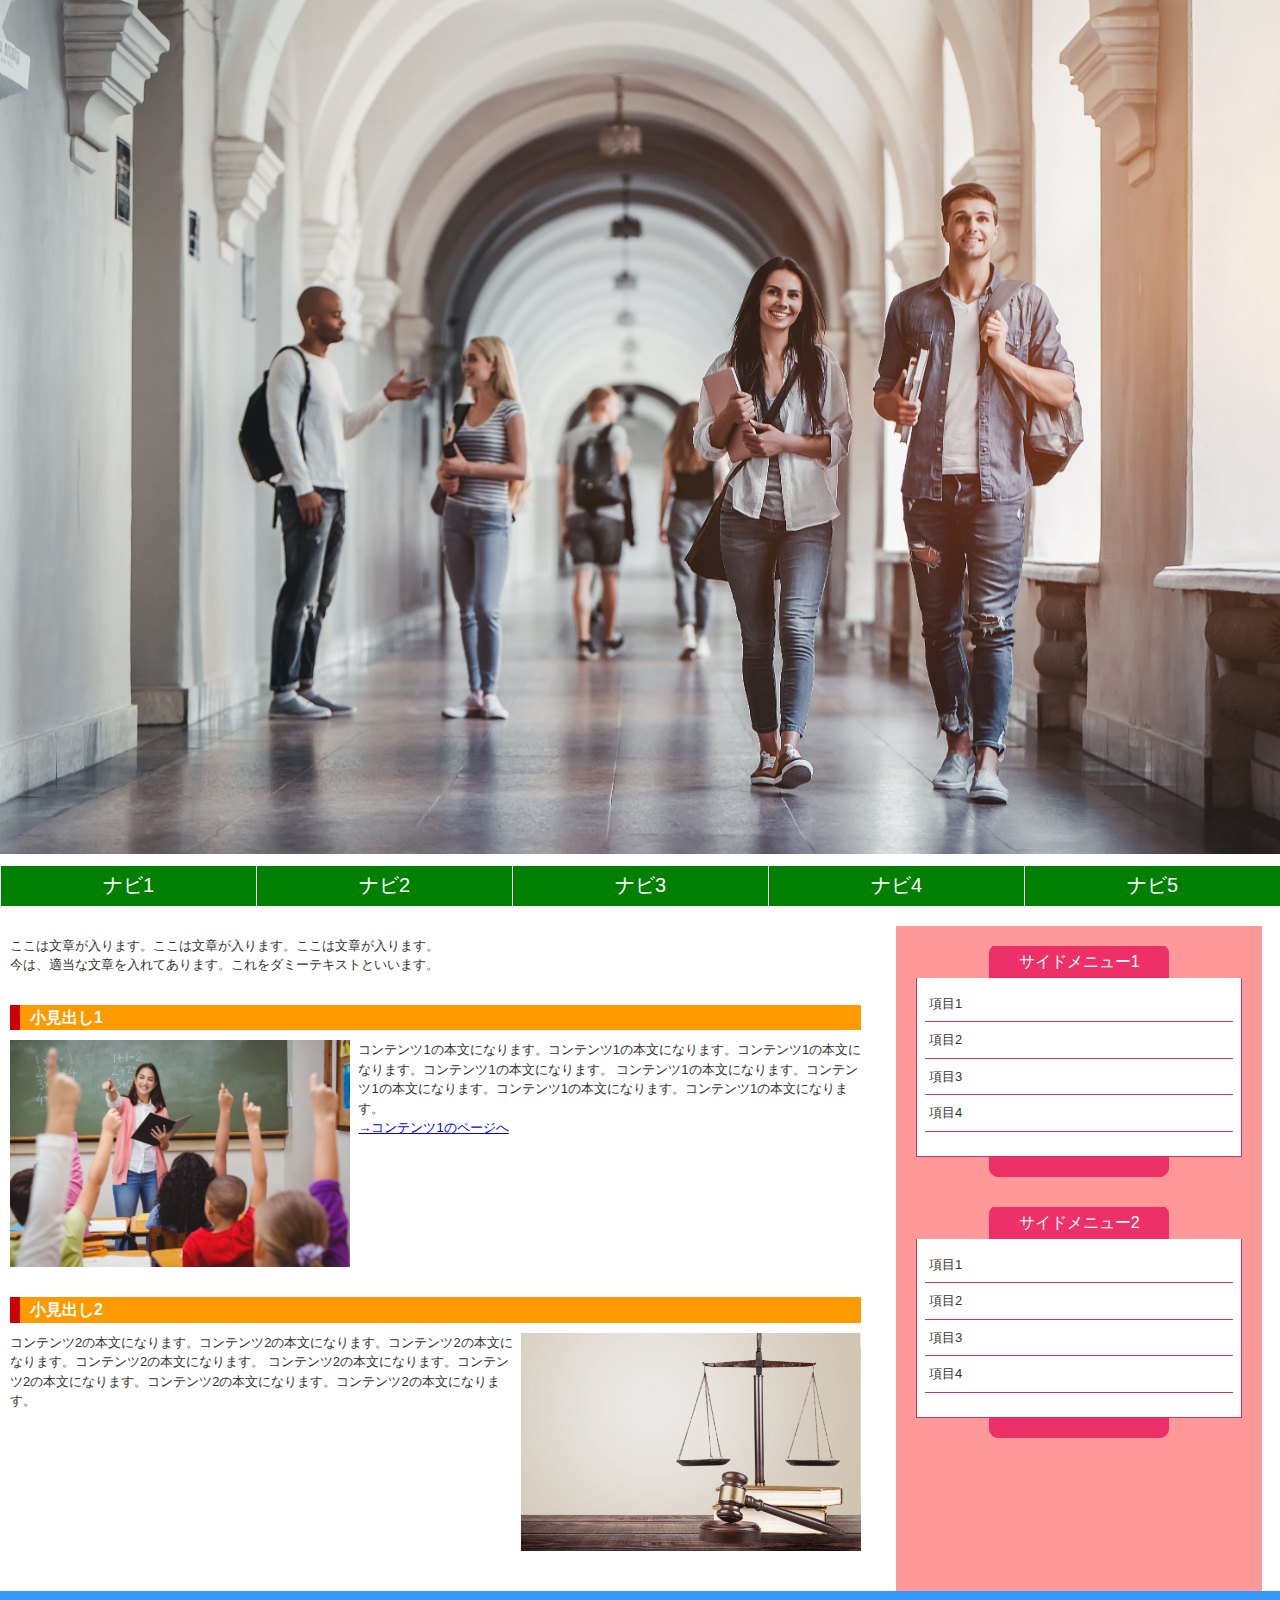
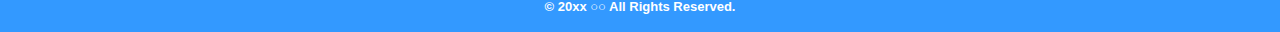
==== index.html @ 09213317 "Rename a file 'index.html'" ====
<!DOCTYPE html>  
<html lang="ja">
    <head>
        <meta charset="UTF-8">
        <title>HTML/CSSの学習</title>
        <link rel="stylesheet" href="stylesheet.css">
    </head>
    <body>
        <div id="header">
            <h1><a href="index.html"><img id="corridor" src="images/corridor.jpg" alt="大学の廊下" /></a></h1>
        </div>
        <div id="wrapper">
            <div id="nav">
                <ul>
                    <li><a href="home.html">ナビ1</a></li>
                    <li><a href="#">ナビ2</a></li>
                    <li><a href="#">ナビ3</a></li>
                    <li><a href="#">ナビ4</a></li>
                    <li><a href="#">ナビ5</a></li>
                </ul>
            </div>
            <div id="container">
                <div id="main">
                    <div class="post">
                        <p>ここは文章が入ります。ここは文章が入ります。ここは文章が入ります。<br />今は、適当な文章を入れてあります。これをダミーテキストといいます。</p>
                    </div>
                    <div class="post clearfix">
                        <h2>小見出し1</h2>
                        <img class="left" src="images/classroom.jpg" alt="授業風景" />
                        <p>
                            コンテンツ1の本文になります。コンテンツ1の本文になります。コンテンツ1の本文になります。コンテンツ1の本文になります。
                            コンテンツ1の本文になります。コンテンツ1の本文になります。コンテンツ1の本文になります。コンテンツ1の本文になります。
                        </p>
                        <p><a href="#">→コンテンツ1のページへ</a></p>
                    </div>
                    <div class="post clearfix">
                        <h2>小見出し2</h2>
                        <img class="right" src="images/scale.jpg" alt="天秤" />
                        <p>
                            コンテンツ2の本文になります。コンテンツ2の本文になります。コンテンツ2の本文になります。コンテンツ2の本文になります。
                            コンテンツ2の本文になります。コンテンツ2の本文になります。コンテンツ2の本文になります。コンテンツ2の本文になります。
                        </p>
                    </div>
                </div>
                <div id="side">
                    <div class="box">
                        <h2>サイドメニュー1</h2>
                        <div class="boxBody">
                            <ul>
                                <li>項目1</li>
                                <li>項目2</li>
                                <li>項目3</li>
                                <li>項目4</li>
                            </ul>
                        </div>
                    </div>
                    <div class="box">
                        <h2>サイドメニュー2</h2>
                        <div class="boxBody">
                            <ul>
                                <li>項目1</li>
                                <li>項目2</li>
                                <li>項目3</li>
                                <li>項目4</li>
                            </ul>
                        </div>
                    </div>
                </div>
            </div>
        </div>
        <div id="footer">
            <p>&copy; 20xx ○○ All Rights Reserved.</p>
        </div>
    </body>
</html>
---- stylesheet.css ----
@charset "utf-8";

body {
	margin: 0;
	padding: 0;
	font-family: "ヒラギノ角ゴ Pro W3", "Hiragino Kaku Gothic Pro", "メイリオ", Meiryo, Osaka, "ＭＳ Ｐゴシック", "MS PGothic", sans-serif;
	color: #333;
	font-size: 13px;
	line-height: 150%;
}

/* -------------------- wrapper -------------------- */
#wrapper {
	width: 100%;
	margin: auto;
	padding: 0px;
	border: 0px;
	background-color: #FFF;	
	top: 10px;
	position: relative;
}

/* -------------------- header -------------------- */
#header {
	width: 100%;
}
#header h1 {
	margin: 0;
	padding: 0;
}

#corridor {
	width: 100%;
	height: auto;
}

/* -------------------- footer -------------------- */
#footer {
	clear: both;
	width: 100%;
	padding: 3px 0 3px 0;
	background: #39F;
	color: #FFF;
	font-weight: bold;
	text-align: center;
}

/* -------------------- nav -------------------- */
#nav {
	width: 100%;
}
#nav ul {
	display: flex;
	margin: 0;
	padding: 0;
	list-style-type: none;
}
#nav ul li {
	width: 20%;
	text-align: center;
}
#nav ul li a {
	display: block;
	height: 20px;
	margin: 0;
	padding: 10px;
	color: #FFF;
	font-size: 20px;
	text-decoration: none;
	background-color: green;
    border-left: 1px solid white;
}

#nav ul li a:hover {
	filter: drop-shadow(10px 10px 10px black);
}

/* -------------------- container -------------------- */
#container {
	width: 100%;
	margin: auto ;
	padding-top: 20px;
	clear: both;
	display: grid;
	grid-template-columns: 70vw 30vw;
}
/* -------------------- main -------------------- */
#main {
	width: 95%;
	padding: 10px 30px 10px 10px;
}
#main h2 {
	margin: 0 0 10px 0;
	padding: 3px 10px 3px 10px;
	color: #FFF;
	font-size: 16px;
	border-left: solid 10px #C00;
	background: #F90 url(../images/main_h2.jpg) right top repeat-y;
}
#main p {
	margin: 0;
	padding: 0;
}
#main .post {
	margin: 0 0 30px 0;
}

#main .post img.right {
	margin: 0 0 0 8px;
}
#main .post img.left {
	margin: 0 8px 0 0;
}

.right {
	float: right;
	width: 40%;
	height: auto;
}
.left {
	float: left;
	width: 40%;
	height: auto;
}

/* -------------------- clearfix -------------------- */
.clearfix {
	zoom: 1;
}
.clearfix:after{
	content: ""; 
	display: block; 
	clear: both;
}

/* -------------------- side -------------------- */
#side {
	width: 85%;
	padding: 20px;
	background-color: #F99;
}
#side .box {
	margin: 0 auto 30px auto;
	padding: 0 0 20px 0;
	background: url(images/side_box.png) bottom no-repeat;
}
#side .box h2 {
	margin: 0;
	padding: 8px;
	text-align: center;
	color: #fff;
	font-size: 16px;
	line-height: 16px;
	font-weight: normal;
	background: url(images/side_box_h2.png) center no-repeat;
}
#side .box .boxBody {
	padding: 8px;
	border-right: solid 1px #C36;
	border-bottom: solid 1px #C36;
	border-left: solid 1px #C36;
	background: #fff;
}
#side .box .boxBody ul {
	margin: 0 0 16px 0;
	padding: 0;
}
#side .box .boxBody ul li {
	padding: 8px 0 8px 4px;
	list-style: none;
	border-bottom: solid 1px #C36;
}

#side .box .boxBody ul li:hover {
	padding: 8px 0 8px 4px;
	list-style: none;
	border-bottom: solid 1px #C36;
	box-shadow: 0px 4px 4px rgba(0, 0, 0, 0.3);
}
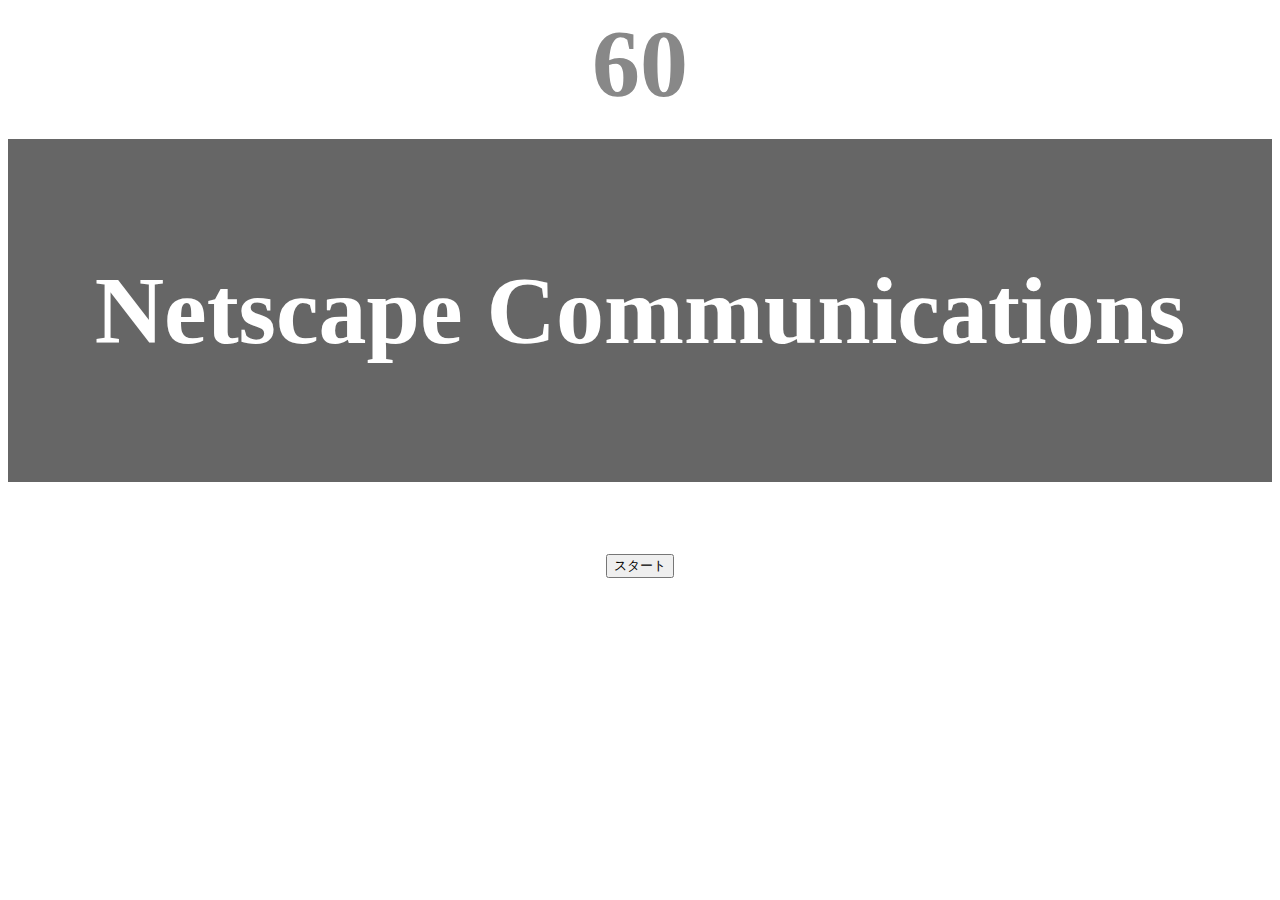
==== commit 3bf6ab8e: "first commit" ====
--- a/index.html
+++ b/index.html
@@ -1,75 +1,183 @@
-<!DOCTYPE html>  
-<html lang="ja">
-    <head>
-        <meta charset="UTF-8">
-        <title>HTML/CSSの学習</title>
-        <link rel="stylesheet" href="stylesheet.css">
-    </head>
-    <body>
-        <div id="header">
-            <h1><a href="index.html"><img id="corridor" src="images/corridor.jpg" alt="大学の廊下" /></a></h1>
-        </div>
-        <div id="wrapper">
-            <div id="nav">
-                <ul>
-                    <li><a href="home.html">ナビ1</a></li>
-                    <li><a href="#">ナビ2</a></li>
-                    <li><a href="#">ナビ3</a></li>
-                    <li><a href="#">ナビ4</a></li>
-                    <li><a href="#">ナビ5</a></li>
-                </ul>
-            </div>
-            <div id="container">
-                <div id="main">
-                    <div class="post">
-                        <p>ここは文章が入ります。ここは文章が入ります。ここは文章が入ります。<br />今は、適当な文章を入れてあります。これをダミーテキストといいます。</p>
-                    </div>
-                    <div class="post clearfix">
-                        <h2>小見出し1</h2>
-                        <img class="left" src="images/classroom.jpg" alt="授業風景" />
-                        <p>
-                            コンテンツ1の本文になります。コンテンツ1の本文になります。コンテンツ1の本文になります。コンテンツ1の本文になります。
-                            コンテンツ1の本文になります。コンテンツ1の本文になります。コンテンツ1の本文になります。コンテンツ1の本文になります。
-                        </p>
-                        <p><a href="#">→コンテンツ1のページへ</a></p>
-                    </div>
-                    <div class="post clearfix">
-                        <h2>小見出し2</h2>
-                        <img class="right" src="images/scale.jpg" alt="天秤" />
-                        <p>
-                            コンテンツ2の本文になります。コンテンツ2の本文になります。コンテンツ2の本文になります。コンテンツ2の本文になります。
-                            コンテンツ2の本文になります。コンテンツ2の本文になります。コンテンツ2の本文になります。コンテンツ2の本文になります。
-                        </p>
-                    </div>
-                </div>
-                <div id="side">
-                    <div class="box">
-                        <h2>サイドメニュー1</h2>
-                        <div class="boxBody">
-                            <ul>
-                                <li>項目1</li>
-                                <li>項目2</li>
-                                <li>項目3</li>
-                                <li>項目4</li>
-                            </ul>
-                        </div>
-                    </div>
-                    <div class="box">
-                        <h2>サイドメニュー2</h2>
-                        <div class="boxBody">
-                            <ul>
-                                <li>項目1</li>
-                                <li>項目2</li>
-                                <li>項目3</li>
-                                <li>項目4</li>
-                            </ul>
-                        </div>
-                    </div>
-                </div>
-            </div>
-        </div>
-        <div id="footer">
-            <p>&copy; 20xx ○○ All Rights Reserved.</p>
-        </div>
-    </body>
-</html> +<!doctype html>
+<html>
+<head>
+    <meta charset="utf-8" />
+    <title>タイピングアプリ</title>
+    <style>
+        body {
+            font-size: 6em;
+            text-align: center;
+        }
+        #count {
+            margin: 0;
+            font-weight: bold;
+            color: #888;
+        }
+        #wrap {
+            margin-top:20px;
+            padding:20px 10px;
+            background-color: #666;
+            font-weight: bold;
+            color: #fff;
+        }
+        span {
+            transition: all 300ms 0s ease;
+        }
+        .add-color {
+            font-size: 0.5em;
+            color: #666;
+        }
+    </style>
+</head>
+<body>
+    <p id="count">60</p>
+    <div id="wrap">
+        <p id="text"></p>
+    </div>
+    <button id="start">スタート</button>
+    
+    <script>
+        // 必要なHTML要素の取得
+        const wrap = document.getElementById('wrap');
+        const start = document.getElementById('start');
+        
+        const textLists = [
+            'Hello World','This is my App','How are you?',
+  'Today is sunny','I love JavaScript!','Good morning',
+  'I am Japanese','Let it be','Samurai',
+  'Typing Game','Information Technology',
+  'I want to be a programmer','What day is today?',
+  'I want to build a web app','Nice to meet you',
+  'Chrome Firefox Edge Safari','machine learning',
+  'Brendan Eich','John Resig','React Vue Angular',
+  'Netscape Communications','undefined null NaN',
+  'Thank you very much','Google Apple Facebook Amazon',
+  'ECMAScript','console.log','for while if switch',
+  'var let const','Windows Mac Linux iOS Android',
+  'programming'
+            ]; // 複数のテキストを格納する配列
+        
+        //新しい配列を用意する
+        
+        let checkTexts = [];
+        
+        const createText = () => {
+            const p = document.getElementById('text');
+            
+            //配列のインデックス数からランダムな数値を生成する
+            const rnd = Math.floor(Math.random() * textLists.length);
+            
+            //p要素の中身を空っぽにする
+            p.textContent = '';
+            
+            // 画面に表示するテキスト情報をcheckTexts配列に格納する
+            
+            checkTexts = textLists[rnd].split('').map(value => {
+                
+                // span要素を生成する
+                const span = document.createElement('span');
+                
+                // span要素に配列の1文字ずつを当てはめる
+                span.textContent = value;
+                
+                // span要素をp要素に追加していく
+                p.appendChild(span);
+                
+                // 1文字ずつcheckTextsに格納していく
+                return span;
+            })
+        };
+        
+        // createText関数を実行する
+        createText();
+        
+        let score = 0;
+        
+        const keyDown = e => {
+            if(e.key === checkTexts[0].textContent) {
+                
+                // add-colorクラスを付与する
+                checkTexts[0].className = 'add-color';
+                
+                // 配列から1文字を削除する
+                checkTexts.shift();
+                
+                // 正しい入力のときだけスコアを加算する
+                score++;
+                
+                // 最後まで入力したら新しいテキストを用意する
+                if(!checkTexts.length) createText();
+            }
+            // Shiftキーを押したときは色が変わらない
+            else if(e.key === 'Shift') {
+                wrap.style.backgroundColor = '#666';
+            } else {
+                wrap.style.backgroundColor = 'red';
+            }
+        }; //キーイベント＆入力判定処理
+        
+        const rankCheck = score => {
+            //テキストを格納する変数を作る
+            let text = '';
+            
+            // スコアに応じて異なるメッセージを変数textに格納する
+            if(score < 100) {
+                text = `あなたのランクはCです。\nBランクまであと＄{100 - score}文字です。`;
+            } else if(score < 200) {
+                text = `あなたのランクはBです。\nAランクまであと${200 - score}文字です。`;
+            } else if(score < 300) {
+                text = `あなたのランクはAです。\nSランクまであと${300 - score}文字です。`;
+            } else if(score >= 300) {
+                text = `あなたのランクはSです。\nおめでとうございます！`;
+            }
+            
+            // 生成したメッセージと一緒に文字列を返す
+            return `${score}文字打てました！\n${text}\n【OK】リトライ／【キャンセル】終了`;
+            
+            
+        }; //ランク判定とメッセージ生成処理
+        
+        const gameOver = id => {
+            
+            // タイマーをストップする
+            clearInterval(id);
+            
+            // スコアの値をrankCheck()に渡してダイアログで結果を表示する
+            const result = confirm(rankCheck(score));
+            
+            // OKボタンをクリックされたらリロードする
+            if(result) window.location.reload();
+        }; // ゲームの終了処理
+        
+        const timer = () => {
+            let time = 60;
+            
+            // タイマー要素を取得する
+            const count = document.getElementById('count');
+            
+            const id = setInterval(() => {
+                
+                if(time <=0) gameOver(id);
+                
+                // 1秒ごとに実行する処理を書く
+                count.textContent = time--;
+            },1000)
+        }; //タイマー処理
+        
+        start.addEventListener('click', () => {
+            
+            // タイマー関数を追記する
+            timer();
+            
+            createText();
+            
+            // 「スタート」ボタンを非表示にする処理を追記
+            start.style.display = 'none';
+            
+            // キーボードのイベント処理
+            document.addEventListener('keydown', keyDown);
+        });
+    
+    </script>
+</body>
+</html>